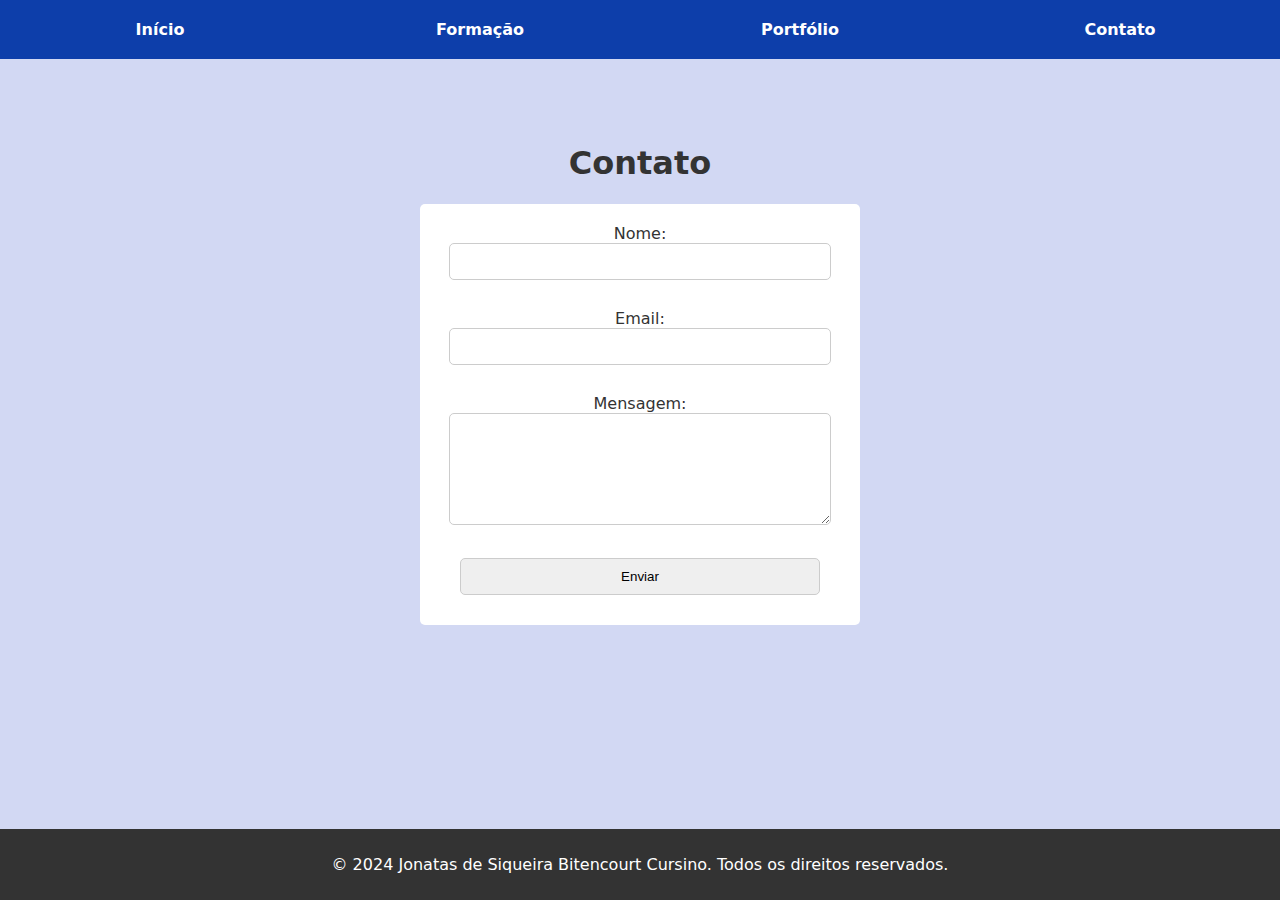
==== contato.html @ 03d5c0c0 "first commit" ====
<!DOCTYPE html> <!-- Declaração do DOCTYPE HTML5 -->
<html lang="pt-BR">
<head>
    <meta charset="UTF-8">
    <meta name="viewport" content="width=device-width, initial-scale=1.0">
    <link rel="stylesheet" href=asset/estilo.css>
    <title>Contato</title>
</head>
<body>
    <header>
        <nav>
            <ul class="nav-links">
                <li><a href="index.html">Início</a></li>
                <li><a href="formacao.html">Formação</a></li>
                <li><a href="portfolio.html">Portfólio</a></li>
                <li><a href="contato.html">Contato</a></li>
            </ul>
        </nav>
    </header>

    <main>
        <section>
            <h1>Contato</h1>
            <form action ="Obrigado.html" method="get">
                <label for="nome">Nome:</label>
                <input type="text" id="nome" name="nome" required><br>
                <br>
                <label for="email">Email:</label>
                <input type="email" id="email" name="email" required><br>
                <br>
                <label for="mensagem">Mensagem:</label>
                <textarea id="mensagem" name="mensagem" rows="6" required></textarea><br>
                <br>
                <input type="submit" value="Enviar">
            </form>
        </section>
    </main>
    <br><br><br><br><br>
    <footer>
        <p>&copy; 2024 Jonatas de Siqueira Bitencourt Cursino. Todos os direitos reservados.</p>
    </footer>
</body>
</html>
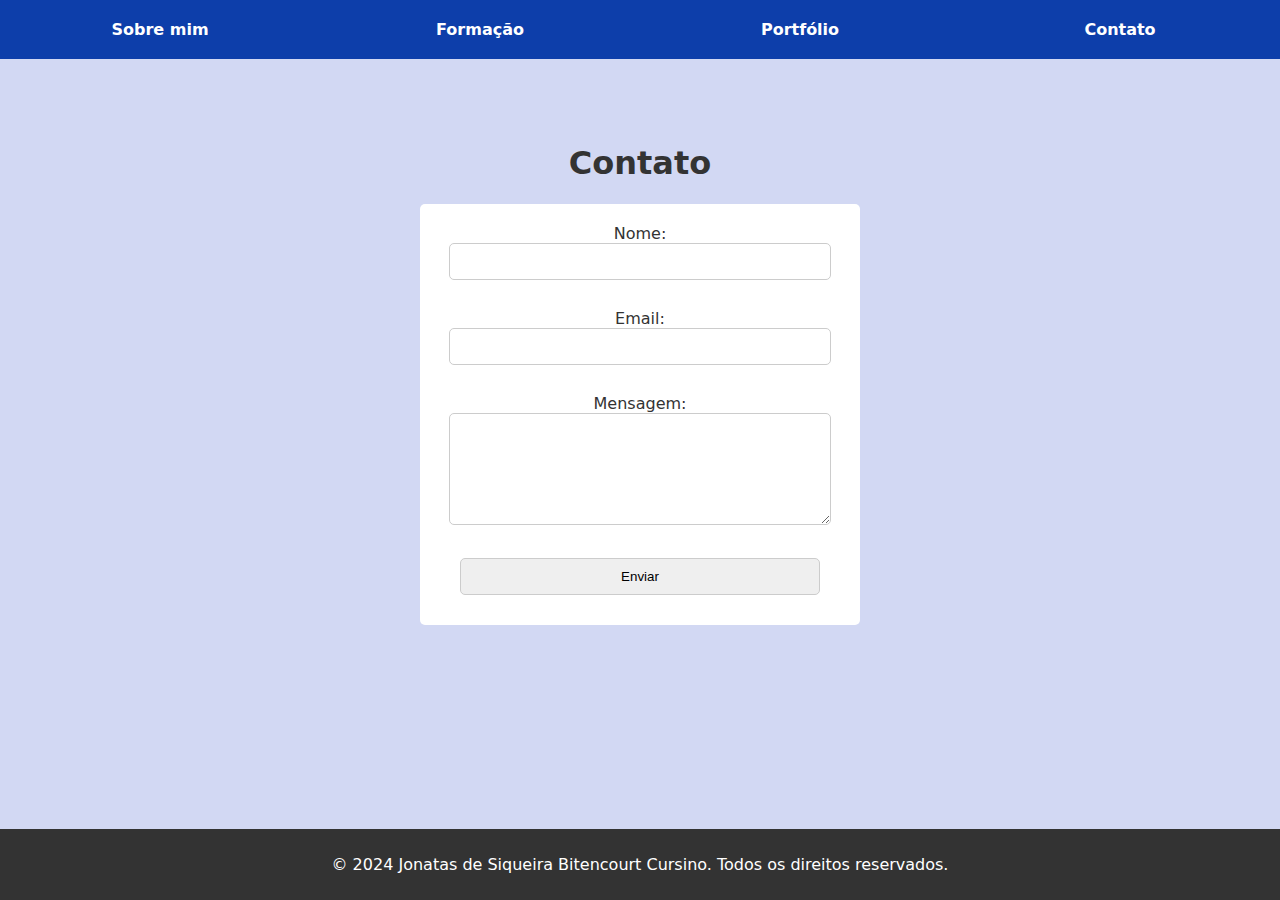
==== commit ef69167a: "Update contato.html" ====
--- a/contato.html
+++ b/contato.html
@@ -10,7 +10,7 @@
     <header>
         <nav>
             <ul class="nav-links">
-                <li><a href="index.html">Início</a></li>
+                <li><a href="index.html">Sobre mim</a></li>
                 <li><a href="formacao.html">Formação</a></li>
                 <li><a href="portfolio.html">Portfólio</a></li>
                 <li><a href="contato.html">Contato</a></li>
